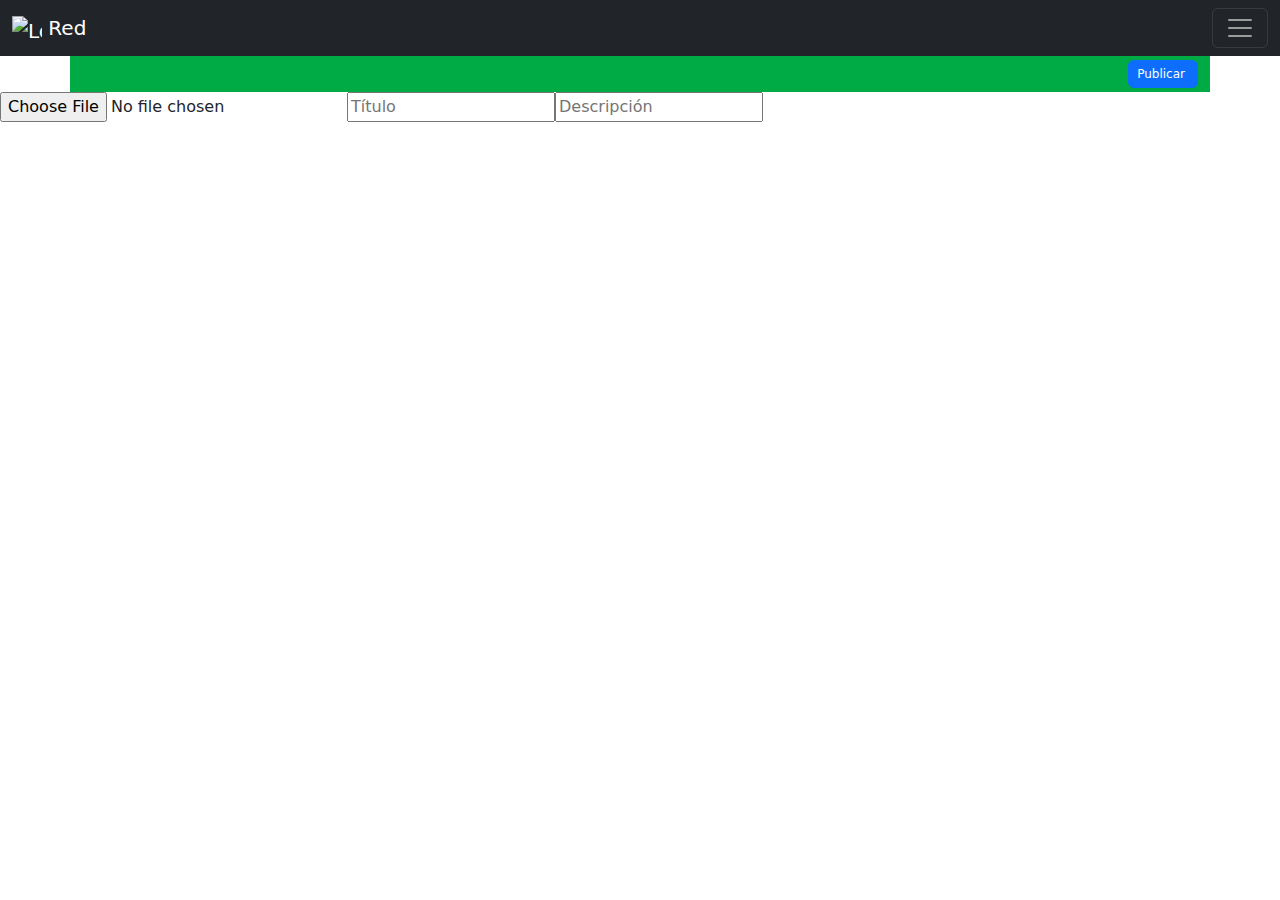
==== index.html @ e95f73cb "inicio red" ====
<!DOCTYPE html>
<html lang="en">
  <head>
    <meta charset="UTF-8" />
    <meta name="viewport" content="width=device-width, initial-scale=1.0" />
    <link rel="stylesheet" href="/sass/estilos.css" />
    <link rel="stylesheet" href="bootstrap/css/bootstrap.min.css" />
    <script
      src="https://kit.fontawesome.com/c585fd84a9.js"
      crossorigin="anonymous"
    ></script>
    <title>Social</title>
  </head>
  <body>
    <main class="root">
      <!-- menu de navegacion -->
      <nav class="navbar navbar-dark bg-dark">
        <div class="container-fluid">
          <a class="navbar-brand" href="#">
            <img
              src="https://robohash.org/branch"
              alt="Logo"
              width="30"
              height="24"
              class="d-inline-block align-text-top"
            />
            Red
          </a>
          <button
            class="navbar-toggler"
            type="button"
            data-bs-toggle="offcanvas"
            data-bs-target="#offcanvasDarkNavbar"
            aria-controls="offcanvasDarkNavbar"
            aria-label="Toggle navigation"
          >
            <span class="navbar-toggler-icon"></span>
          </button>
          <div
            class="offcanvas offcanvas-end text-bg-dark"
            tabindex="-1"
            id="offcanvasDarkNavbar"
            aria-labelledby="offcanvasDarkNavbarLabel"
          >
            <div class="offcanvas-header">
              <h5 class="offcanvas-title" id="offcanvasDarkNavbarLabel">
                Dark offcanvas
              </h5>
              <button
                type="button"
                class="btn-close btn-close-white"
                data-bs-dismiss="offcanvas"
                aria-label="Close"
              ></button>
            </div>
            <div class="offcanvas-body">
              <ul class="navbar-nav justify-content-end flex-grow-1 pe-3">
                <li class="nav-item">
                  <a class="nav-link active" aria-current="page" href="#"
                    >Inicio</a
                  >
                </li>
                <li class="nav-item">
                  <a class="nav-link" href="#">Publicaciones Recientes</a>
                </li>
                <li class="nav-item dropdown">
                  <a
                    class="nav-link dropdown-toggle"
                    href="#"
                    role="button"
                    data-bs-toggle="dropdown"
                    aria-expanded="false"
                  >
                    Formación
                  </a>
                  <ul class="dropdown-menu dropdown-menu-dark">
                    <li><a class="dropdown-item" href="#">Cursos</a></li>
                    <li><a class="dropdown-item" href="#">Tecnica</a></li>
                    <li><a class="dropdown-item" href="#">Tecnologo</a></li>
                    <li>
                      <hr class="dropdown-divider" />
                    </li>
                    <li><a class="dropdown-item" href="#">Otros</a></li>
                  </ul>
                </li>
              </ul>
              <form class="d-flex mt-3" role="search">
                <input
                  class="form-control me-2"
                  type="search"
                  placeholder="Buscar..."
                  aria-label="Search"
                />
                <button class="btn btn-success" type="submit">Buscar</button>
              </form>
            </div>
          </div>
        </div>
      </nav>
      <!-- __________________________________________________________________________________ -->
      <!-- notificaciones -->
      <section class="conte--notificarYpublicar container py-1">
        <div>
          <i class="fa-regular fa-bell text-light"></i>
        </div>
      <!-- publicar -->
        <div>
            <button
              id="btnPublicar"
              type="button"
              class="btn btn-primary d-flex align-items-center"
              style="
                --bs-btn-padding-y: 0.25rem;
                --bs-btn-padding-x: 0.5rem;
                --bs-btn-font-size: 0.75rem;
              "
            >
              <span>Publicar</span><i class="fa-solid fa-plus ps-1"></i>
            </button>
          </div>
      </section>
    </main>
    <script src="./publicar.js"></script>
    <script src="/bootstrap/js/bootstrap.bundle.min.js"></script>
  </body>
</html>
---- sass/estilos.css ----
.conte--notificarYpublicar {
  background-color: #0a4;
  display: flex;
  justify-content: space-between;
  align-items: center;
}

/*# sourceMappingURL=estilos.css.map */
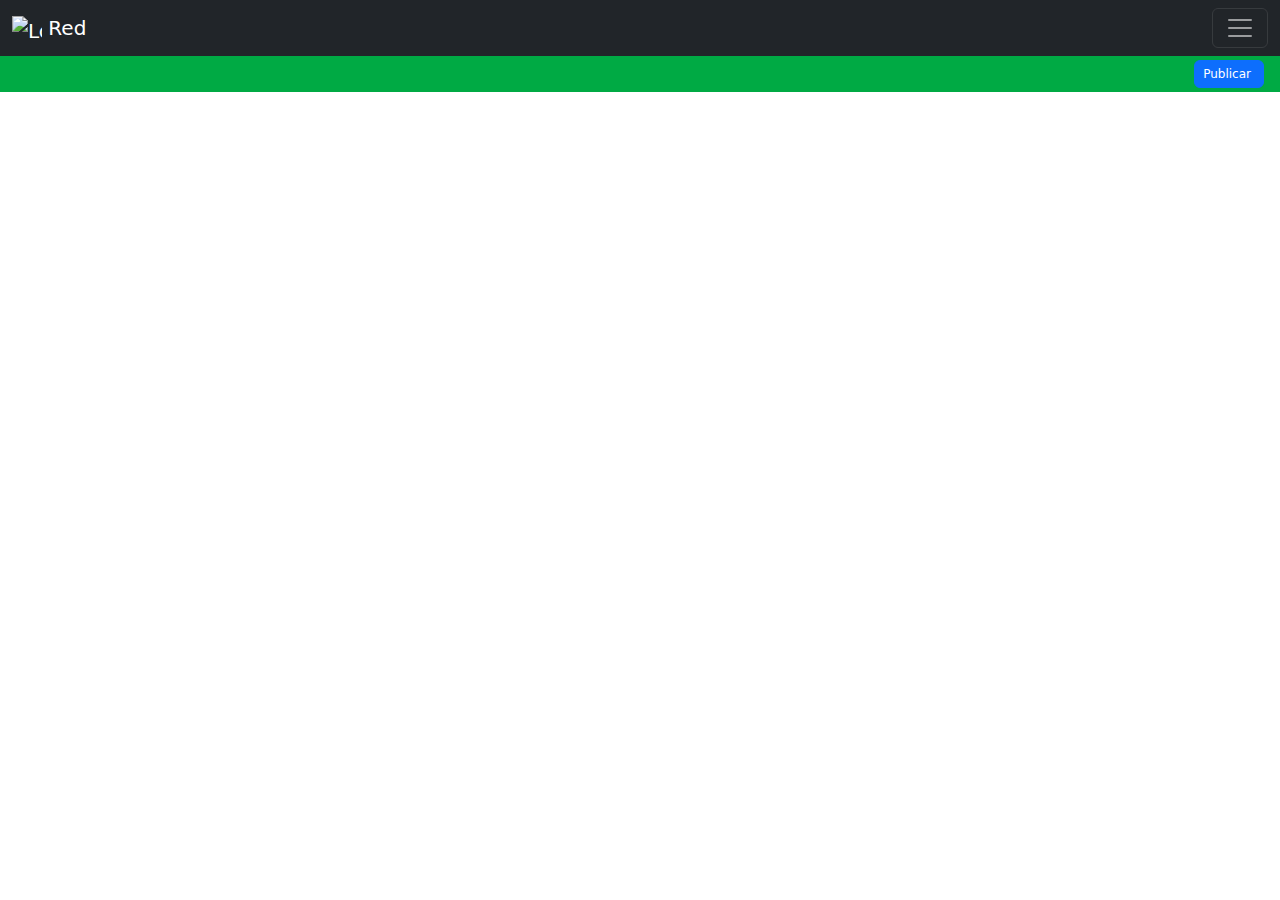
==== commit 31424bbe: "modal publicaciones" ====
--- a/index.html
+++ b/index.html
@@ -99,26 +99,34 @@
       </nav>
       <!-- __________________________________________________________________________________ -->
       <!-- notificaciones -->
-      <section class="conte--notificarYpublicar container py-1">
+      <section class="conte--notificarYpublicar position-relative py-1 px-3">
         <div>
           <i class="fa-regular fa-bell text-light"></i>
         </div>
-      <!-- publicar -->
+        <!-- publicar -->
         <div>
-            <button
-              id="btnPublicar"
-              type="button"
-              class="btn btn-primary d-flex align-items-center"
-              style="
-                --bs-btn-padding-y: 0.25rem;
-                --bs-btn-padding-x: 0.5rem;
-                --bs-btn-font-size: 0.75rem;
-              "
-            >
-              <span>Publicar</span><i class="fa-solid fa-plus ps-1"></i>
-            </button>
-          </div>
+          <button
+            id="btnCrearPublicacion"
+            type="button"
+            class="btn btn-primary d-flex align-items-center"
+            style="
+              --bs-btn-padding-y: 0.25rem;
+              --bs-btn-padding-x: 0.5rem;
+              --bs-btn-font-size: 0.75rem;
+            "
+          >
+            <span>Publicar</span><i class="fa-solid fa-plus ps-1"></i>
+          </button>
+        </div>
+        <!-- modal publicar-->
+        <div
+          id="conteModalPublicacion"
+          class="z-3 position-absolute top-0 start-0"
+        ></div>
       </section>
+      <!-- _______________________________________________________________________________ -->
+      <!-- publicaciones creadas -->
+      <section class="contePublicaciones"></section>
     </main>
     <script src="./publicar.js"></script>
     <script src="/bootstrap/js/bootstrap.bundle.min.js"></script>
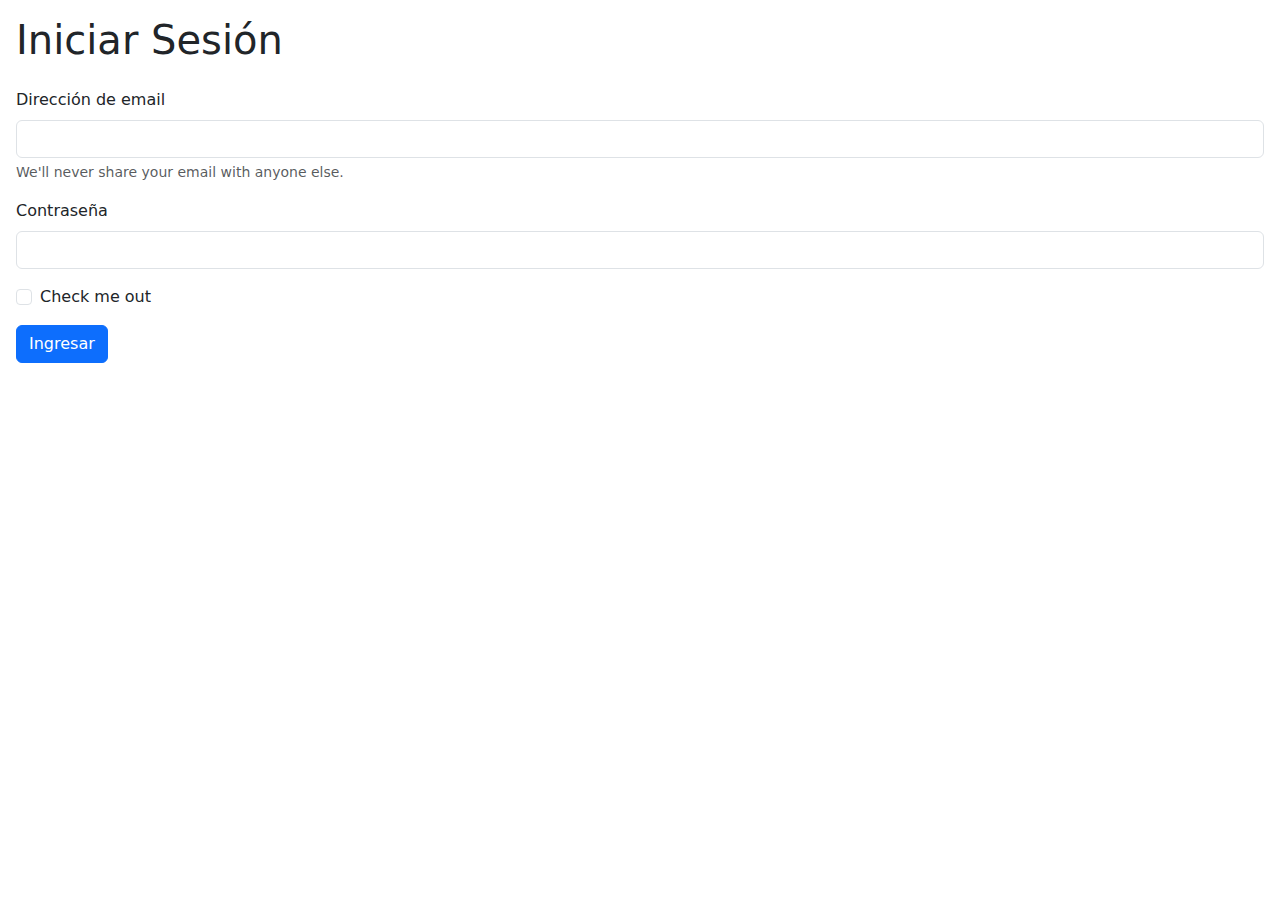
==== commit d6a887e4: "inicio de sesion v1" ====
--- a/index.html
+++ b/index.html
@@ -1,134 +1,29 @@
 <!DOCTYPE html>
 <html lang="en">
-  <head>
-    <meta charset="UTF-8" />
-    <meta name="viewport" content="width=device-width, initial-scale=1.0" />
-    <link rel="stylesheet" href="/sass/estilos.css" />
-    <link rel="stylesheet" href="bootstrap/css/bootstrap.min.css" />
-    <script
-      src="https://kit.fontawesome.com/c585fd84a9.js"
-      crossorigin="anonymous"
-    ></script>
-    <title>Social</title>
-  </head>
-  <body>
-    <main class="root">
-      <!-- menu de navegacion -->
-      <nav class="navbar navbar-dark bg-dark">
-        <div class="container-fluid">
-          <a class="navbar-brand" href="#">
-            <img
-              src="https://robohash.org/branch"
-              alt="Logo"
-              width="30"
-              height="24"
-              class="d-inline-block align-text-top"
-            />
-            Red
-          </a>
-          <button
-            class="navbar-toggler"
-            type="button"
-            data-bs-toggle="offcanvas"
-            data-bs-target="#offcanvasDarkNavbar"
-            aria-controls="offcanvasDarkNavbar"
-            aria-label="Toggle navigation"
-          >
-            <span class="navbar-toggler-icon"></span>
-          </button>
-          <div
-            class="offcanvas offcanvas-end text-bg-dark"
-            tabindex="-1"
-            id="offcanvasDarkNavbar"
-            aria-labelledby="offcanvasDarkNavbarLabel"
-          >
-            <div class="offcanvas-header">
-              <h5 class="offcanvas-title" id="offcanvasDarkNavbarLabel">
-                Dark offcanvas
-              </h5>
-              <button
-                type="button"
-                class="btn-close btn-close-white"
-                data-bs-dismiss="offcanvas"
-                aria-label="Close"
-              ></button>
-            </div>
-            <div class="offcanvas-body">
-              <ul class="navbar-nav justify-content-end flex-grow-1 pe-3">
-                <li class="nav-item">
-                  <a class="nav-link active" aria-current="page" href="#"
-                    >Inicio</a
-                  >
-                </li>
-                <li class="nav-item">
-                  <a class="nav-link" href="#">Publicaciones Recientes</a>
-                </li>
-                <li class="nav-item dropdown">
-                  <a
-                    class="nav-link dropdown-toggle"
-                    href="#"
-                    role="button"
-                    data-bs-toggle="dropdown"
-                    aria-expanded="false"
-                  >
-                    Formación
-                  </a>
-                  <ul class="dropdown-menu dropdown-menu-dark">
-                    <li><a class="dropdown-item" href="#">Cursos</a></li>
-                    <li><a class="dropdown-item" href="#">Tecnica</a></li>
-                    <li><a class="dropdown-item" href="#">Tecnologo</a></li>
-                    <li>
-                      <hr class="dropdown-divider" />
-                    </li>
-                    <li><a class="dropdown-item" href="#">Otros</a></li>
-                  </ul>
-                </li>
-              </ul>
-              <form class="d-flex mt-3" role="search">
-                <input
-                  class="form-control me-2"
-                  type="search"
-                  placeholder="Buscar..."
-                  aria-label="Search"
-                />
-                <button class="btn btn-success" type="submit">Buscar</button>
-              </form>
-            </div>
-          </div>
+<head>
+    <meta charset="UTF-8">
+    <meta name="viewport" content="width=device-width, initial-scale=1.0">
+    <link rel="stylesheet" href="./bootstrap/css/bootstrap.min.css">
+    <title>social</title>
+</head>
+<body>
+    <form action="main.html" class="m-3">
+        <h1 class="mb-4">Iniciar Sesión</h1>
+        <div class="mb-3">
+          <label for="exampleInputEmail1" class="form-label">Dirección de email</label>
+          <input type="email" class="form-control" id="exampleInputEmail1" aria-describedby="emailHelp">
+          <div id="emailHelp" class="form-text">We'll never share your email with anyone else.</div>
         </div>
-      </nav>
-      <!-- __________________________________________________________________________________ -->
-      <!-- notificaciones -->
-      <section class="conte--notificarYpublicar position-relative py-1 px-3">
-        <div>
-          <i class="fa-regular fa-bell text-light"></i>
+        <div class="mb-3">
+          <label for="exampleInputPassword1" class="form-label">Contraseña</label>
+          <input type="password" class="form-control" id="exampleInputPassword1">
         </div>
-        <!-- publicar -->
-        <div>
-          <button
-            id="btnCrearPublicacion"
-            type="button"
-            class="btn btn-primary d-flex align-items-center"
-            style="
-              --bs-btn-padding-y: 0.25rem;
-              --bs-btn-padding-x: 0.5rem;
-              --bs-btn-font-size: 0.75rem;
-            "
-          >
-            <span>Publicar</span><i class="fa-solid fa-plus ps-1"></i>
-          </button>
+        <div class="mb-3 form-check">
+          <input type="checkbox" class="form-check-input" id="exampleCheck1">
+          <label class="form-check-label" for="exampleCheck1">Check me out</label>
         </div>
-        <!-- modal publicar-->
-        <div
-          id="conteModalPublicacion"
-          class="z-3 position-absolute top-0 start-0"
-        ></div>
-      </section>
-      <!-- _______________________________________________________________________________ -->
-      <!-- publicaciones creadas -->
-      <section class="contePublicaciones"></section>
-    </main>
-    <script src="./publicar.js"></script>
-    <script src="/bootstrap/js/bootstrap.bundle.min.js"></script>
-  </body>
-</html>
+        <button type="submit" class="btn btn-primary">Ingresar</button>
+      </form>
+      <script src="./bootstrap/js/bootstrap.bundle.min.js"></script>
+</body>
+</html>